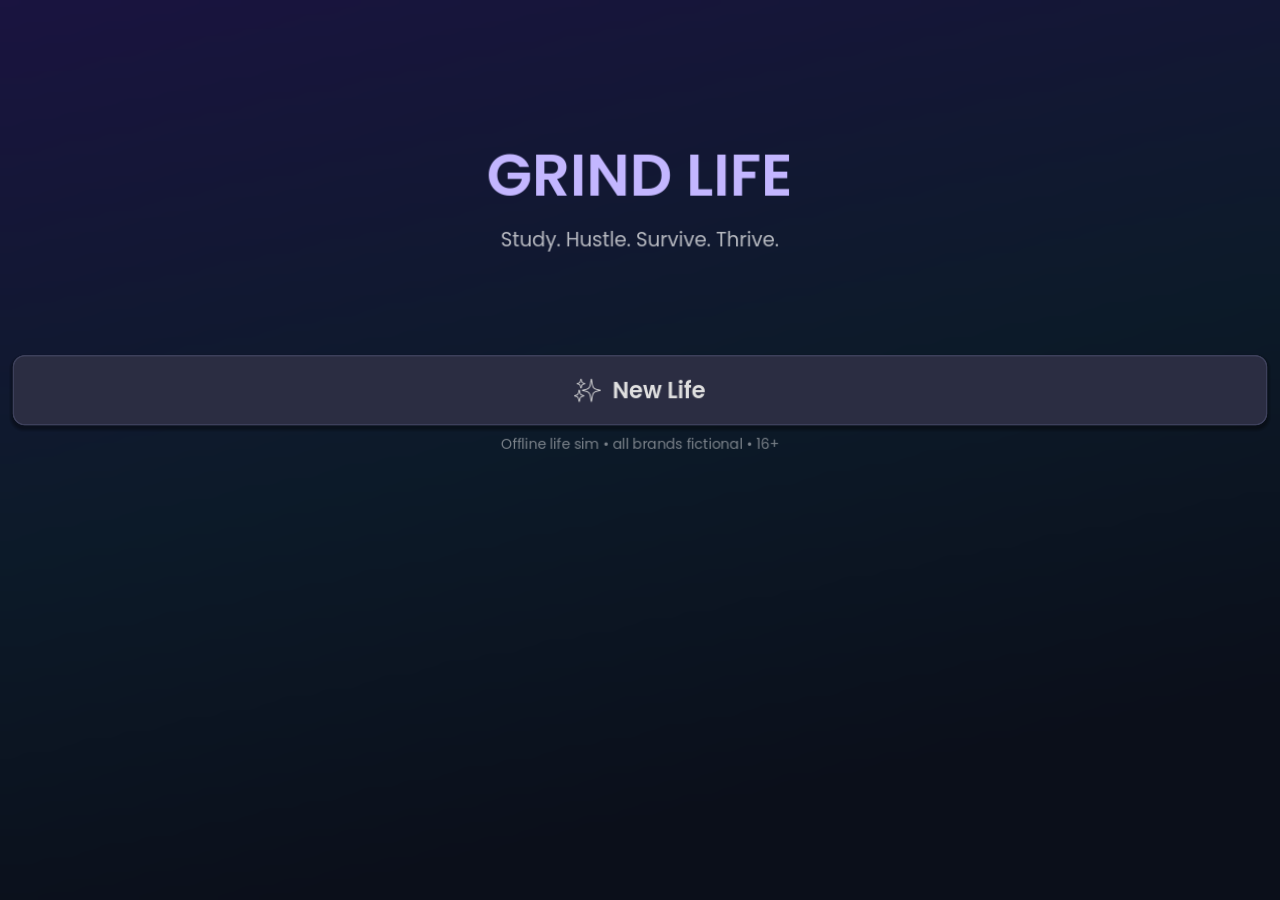
==== index.html @ 6cc1c22b "decode build" ====
<!DOCTYPE html>
<html lang="en">
	<head>
		<meta charset="utf-8">
		<meta name="viewport" content="width=device-width, user-scalable=no, initial-scale=1.0">
		<title>Grind Life</title>
		<style>
html, body, #canvas {
	margin: 0;
	padding: 0;
	border: 0;
}

body {
	color: white;
	background-color: black;
	overflow: hidden;
	touch-action: none;
}

#canvas {
	display: block;
}

#canvas:focus {
	outline: none;
}

#status, #status-splash, #status-progress {
	position: absolute;
	left: 0;
	right: 0;
}

#status, #status-splash {
	top: 0;
	bottom: 0;
}

#status {
	background-color: #242424;
	display: flex;
	flex-direction: column;
	justify-content: center;
	align-items: center;
	visibility: hidden;
}

#status-splash {
	max-height: 100%;
	max-width: 100%;
	margin: auto;
}

#status-progress, #status-notice {
	display: none;
}

#status-progress {
	bottom: 10%;
	width: 50%;
	margin: 0 auto;
}

#status-notice {
	background-color: #5b3943;
	border-radius: 0.5rem;
	border: 1px solid #9b3943;
	color: #e0e0e0;
	font-family: 'Noto Sans', 'Droid Sans', Arial, sans-serif;
	line-height: 1.3;
	margin: 0 2rem;
	overflow: hidden;
	padding: 1rem;
	text-align: center;
	z-index: 1;
}
		</style>
		<link id="-gd-engine-icon" rel="icon" type="image/png" href="index.icon.png" />
<link rel="apple-touch-icon" href="index.apple-touch-icon.png"/>
<link rel="manifest" href="index.manifest.json">
<meta name="apple-mobile-web-app-capable" content="yes"><meta name="mobile-web-app-capable" content="yes"><meta name="apple-mobile-web-app-status-bar-style" content="black"><meta name="apple-mobile-web-app-title" content="Grind Life"><link rel="apple-touch-icon" href="apple-touch-icon.png"><style>html,body{background:#0b0f1a;overscroll-behavior:none;touch-action:none}</style>
	</head>
	<body>
		<canvas id="canvas">
			Your browser does not support the canvas tag.
		</canvas>

		<noscript>
			Your browser does not support JavaScript.
		</noscript>

		<div id="status">
			<img id="status-splash" src="index.png" alt="">
			<progress id="status-progress"></progress>
			<div id="status-notice"></div>
		</div>

		<script src="index.js"></script>
		<script>
const GODOT_CONFIG = {"args":[],"canvasResizePolicy":2,"ensureCrossOriginIsolationHeaders":false,"executable":"index","experimentalVK":false,"fileSizes":{"index.pck":2018512,"index.wasm":35376909},"focusCanvas":true,"gdextensionLibs":[],"serviceWorker":"index.service.worker.js"};
const GODOT_THREADS_ENABLED = false;
const engine = new Engine(GODOT_CONFIG);

(function () {
	const statusOverlay = document.getElementById('status');
	const statusProgress = document.getElementById('status-progress');
	const statusNotice = document.getElementById('status-notice');

	let initializing = true;
	let statusMode = '';

	function setStatusMode(mode) {
		if (statusMode === mode || !initializing) {
			return;
		}
		if (mode === 'hidden') {
			statusOverlay.remove();
			initializing = false;
			return;
		}
		statusOverlay.style.visibility = 'visible';
		statusProgress.style.display = mode === 'progress' ? 'block' : 'none';
		statusNotice.style.display = mode === 'notice' ? 'block' : 'none';
		statusMode = mode;
	}

	function setStatusNotice(text) {
		while (statusNotice.lastChild) {
			statusNotice.removeChild(statusNotice.lastChild);
		}
		const lines = text.split('\n');
		lines.forEach((line) => {
			statusNotice.appendChild(document.createTextNode(line));
			statusNotice.appendChild(document.createElement('br'));
		});
	}

	function displayFailureNotice(err) {
		console.error(err);
		if (err instanceof Error) {
			setStatusNotice(err.message);
		} else if (typeof err === 'string') {
			setStatusNotice(err);
		} else {
			setStatusNotice('An unknown error occured');
		}
		setStatusMode('notice');
		initializing = false;
	}

	const missing = Engine.getMissingFeatures({
		threads: GODOT_THREADS_ENABLED,
	});

	if (missing.length !== 0) {
		if (GODOT_CONFIG['serviceWorker'] && GODOT_CONFIG['ensureCrossOriginIsolationHeaders'] && 'serviceWorker' in navigator) {
			// There's a chance that installing the service worker would fix the issue
			Promise.race([
				navigator.serviceWorker.getRegistration().then((registration) => {
					if (registration != null) {
						return Promise.reject(new Error('Service worker already exists.'));
					}
					return registration;
				}).then(() => engine.installServiceWorker()),
				// For some reason, `getRegistration()` can stall
				new Promise((resolve) => {
					setTimeout(() => resolve(), 2000);
				}),
			]).catch((err) => {
				console.error('Error while registering service worker:', err);
			}).then(() => {
				window.location.reload();
			});
		} else {
			// Display the message as usual
			const missingMsg = 'Error\nThe following features required to run Godot projects on the Web are missing:\n';
			displayFailureNotice(missingMsg + missing.join('\n'));
		}
	} else {
		setStatusMode('progress');
		engine.startGame({
			'onProgress': function (current, total) {
				if (current > 0 && total > 0) {
					statusProgress.value = current;
					statusProgress.max = total;
				} else {
					statusProgress.removeAttribute('value');
					statusProgress.removeAttribute('max');
				}
			},
		}).then(() => {
			setStatusMode('hidden');
		}, displayFailureNotice);
	}
}());
		</script>
	</body>
</html>
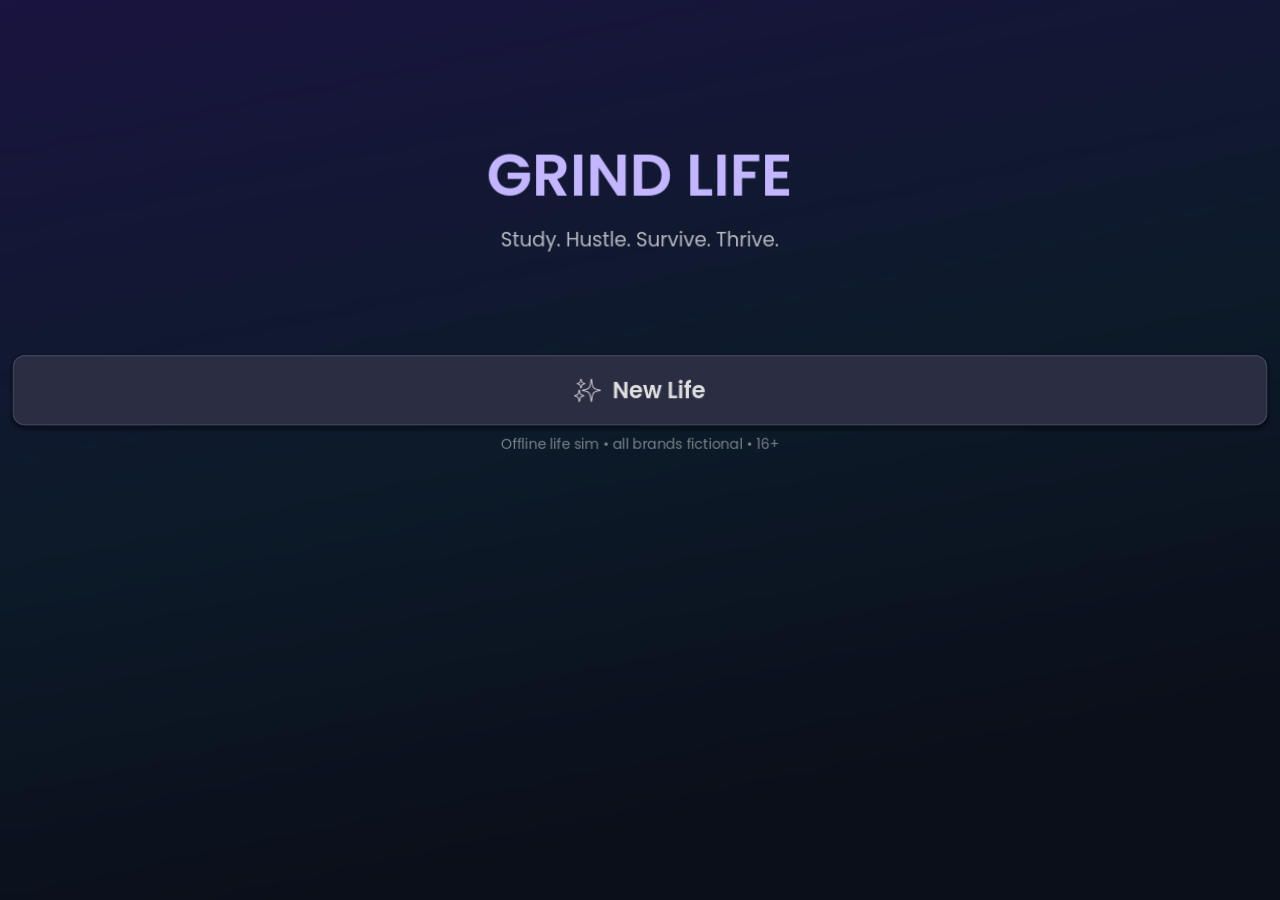
==== commit e190e38c: "decode build" ====
--- a/index.html
+++ b/index.html
@@ -98,7 +98,7 @@
 
 		<script src="index.js"></script>
 		<script>
-const GODOT_CONFIG = {"args":[],"canvasResizePolicy":2,"ensureCrossOriginIsolationHeaders":false,"executable":"index","experimentalVK":false,"fileSizes":{"index.pck":2018512,"index.wasm":35376909},"focusCanvas":true,"gdextensionLibs":[],"serviceWorker":"index.service.worker.js"};
+const GODOT_CONFIG = {"args":[],"canvasResizePolicy":2,"ensureCrossOriginIsolationHeaders":false,"executable":"index","experimentalVK":false,"fileSizes":{"index.pck":2613456,"index.wasm":35376909},"focusCanvas":true,"gdextensionLibs":[],"serviceWorker":"index.service.worker.js"};
 const GODOT_THREADS_ENABLED = false;
 const engine = new Engine(GODOT_CONFIG);
 
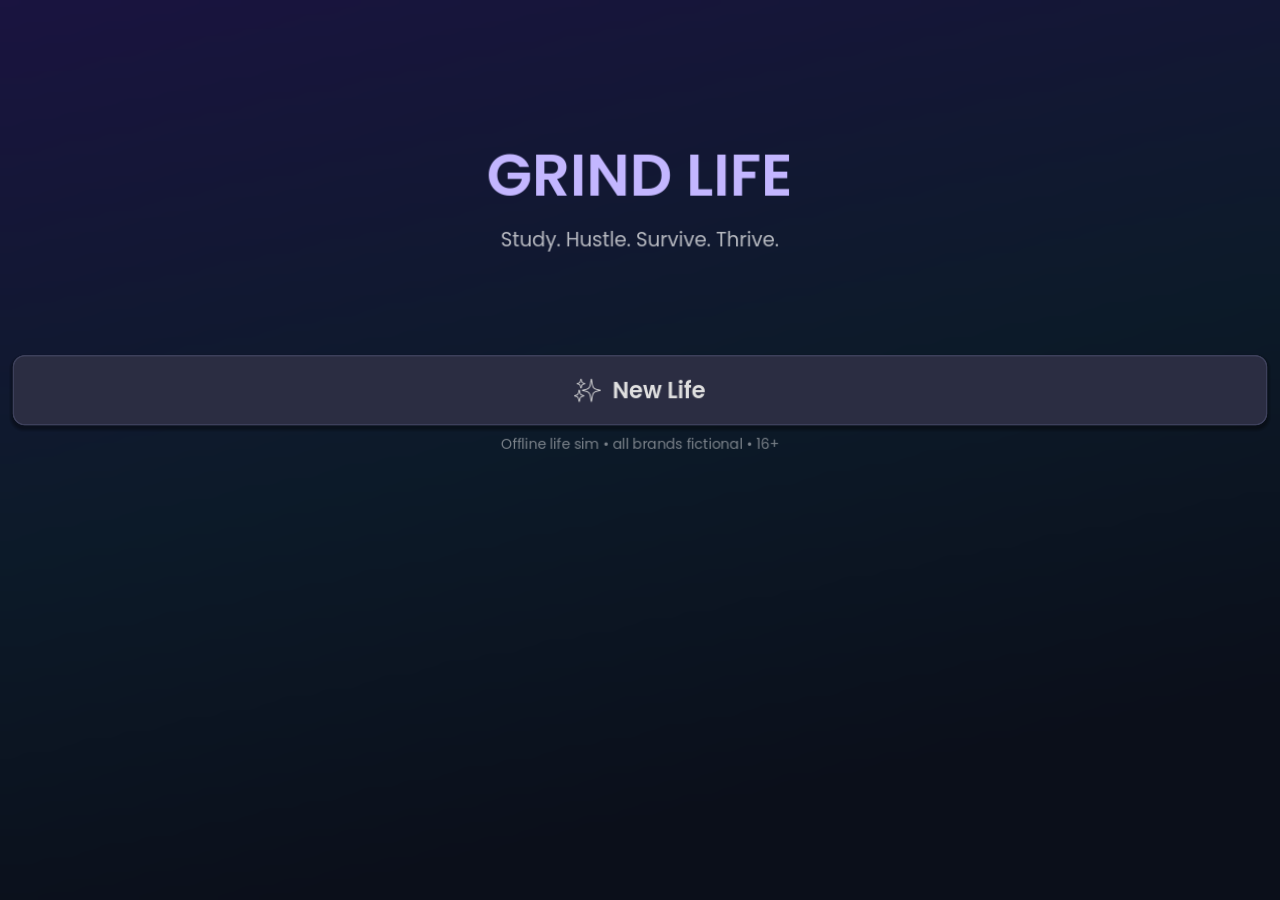
==== commit 97d89f70: "decode build" ====
--- a/index.html
+++ b/index.html
@@ -98,7 +98,7 @@
 
 		<script src="index.js"></script>
 		<script>
-const GODOT_CONFIG = {"args":[],"canvasResizePolicy":2,"ensureCrossOriginIsolationHeaders":false,"executable":"index","experimentalVK":false,"fileSizes":{"index.pck":2613456,"index.wasm":35376909},"focusCanvas":true,"gdextensionLibs":[],"serviceWorker":"index.service.worker.js"};
+const GODOT_CONFIG = {"args":[],"canvasResizePolicy":2,"ensureCrossOriginIsolationHeaders":false,"executable":"index","experimentalVK":false,"fileSizes":{"index.pck":2628032,"index.wasm":35376909},"focusCanvas":true,"gdextensionLibs":[],"serviceWorker":"index.service.worker.js"};
 const GODOT_THREADS_ENABLED = false;
 const engine = new Engine(GODOT_CONFIG);
 
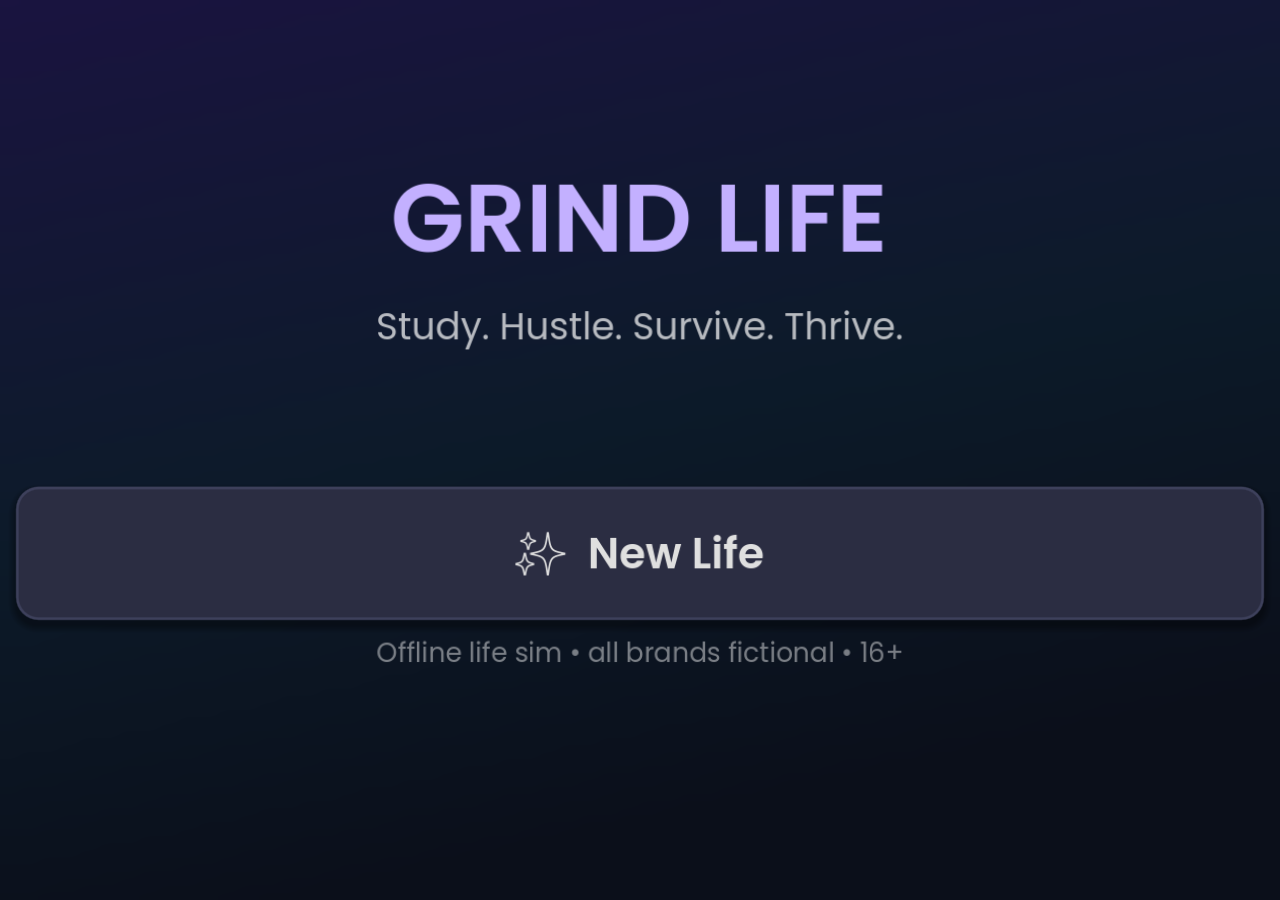
==== commit d88f363e: "decode build" ====
--- a/index.html
+++ b/index.html
@@ -79,7 +79,7 @@
 		<link id="-gd-engine-icon" rel="icon" type="image/png" href="index.icon.png" />
 <link rel="apple-touch-icon" href="index.apple-touch-icon.png"/>
 <link rel="manifest" href="index.manifest.json">
-<meta name="apple-mobile-web-app-capable" content="yes"><meta name="mobile-web-app-capable" content="yes"><meta name="apple-mobile-web-app-status-bar-style" content="black"><meta name="apple-mobile-web-app-title" content="Grind Life"><link rel="apple-touch-icon" href="apple-touch-icon.png"><style>html,body{background:#0b0f1a;overscroll-behavior:none;touch-action:none}</style>
+<meta name="viewport" content="width=device-width, initial-scale=1.0, maximum-scale=1.0, user-scalable=no, viewport-fit=cover"><meta name="apple-mobile-web-app-capable" content="yes"><meta name="mobile-web-app-capable" content="yes"><meta name="apple-mobile-web-app-status-bar-style" content="black"><meta name="apple-mobile-web-app-title" content="Grind Life"><link rel="apple-touch-icon" href="apple-touch-icon.png"><style>html,body{background:#0b0f1a;overscroll-behavior:none;touch-action:none}</style>
 	</head>
 	<body>
 		<canvas id="canvas">
@@ -98,7 +98,7 @@
 
 		<script src="index.js"></script>
 		<script>
-const GODOT_CONFIG = {"args":[],"canvasResizePolicy":2,"ensureCrossOriginIsolationHeaders":false,"executable":"index","experimentalVK":false,"fileSizes":{"index.pck":2628032,"index.wasm":35376909},"focusCanvas":true,"gdextensionLibs":[],"serviceWorker":"index.service.worker.js"};
+const GODOT_CONFIG = {"args":[],"canvasResizePolicy":2,"ensureCrossOriginIsolationHeaders":false,"executable":"index","experimentalVK":false,"fileSizes":{"index.pck":2634400,"index.wasm":35376909},"focusCanvas":true,"gdextensionLibs":[],"serviceWorker":"index.service.worker.js"};
 const GODOT_THREADS_ENABLED = false;
 const engine = new Engine(GODOT_CONFIG);
 
